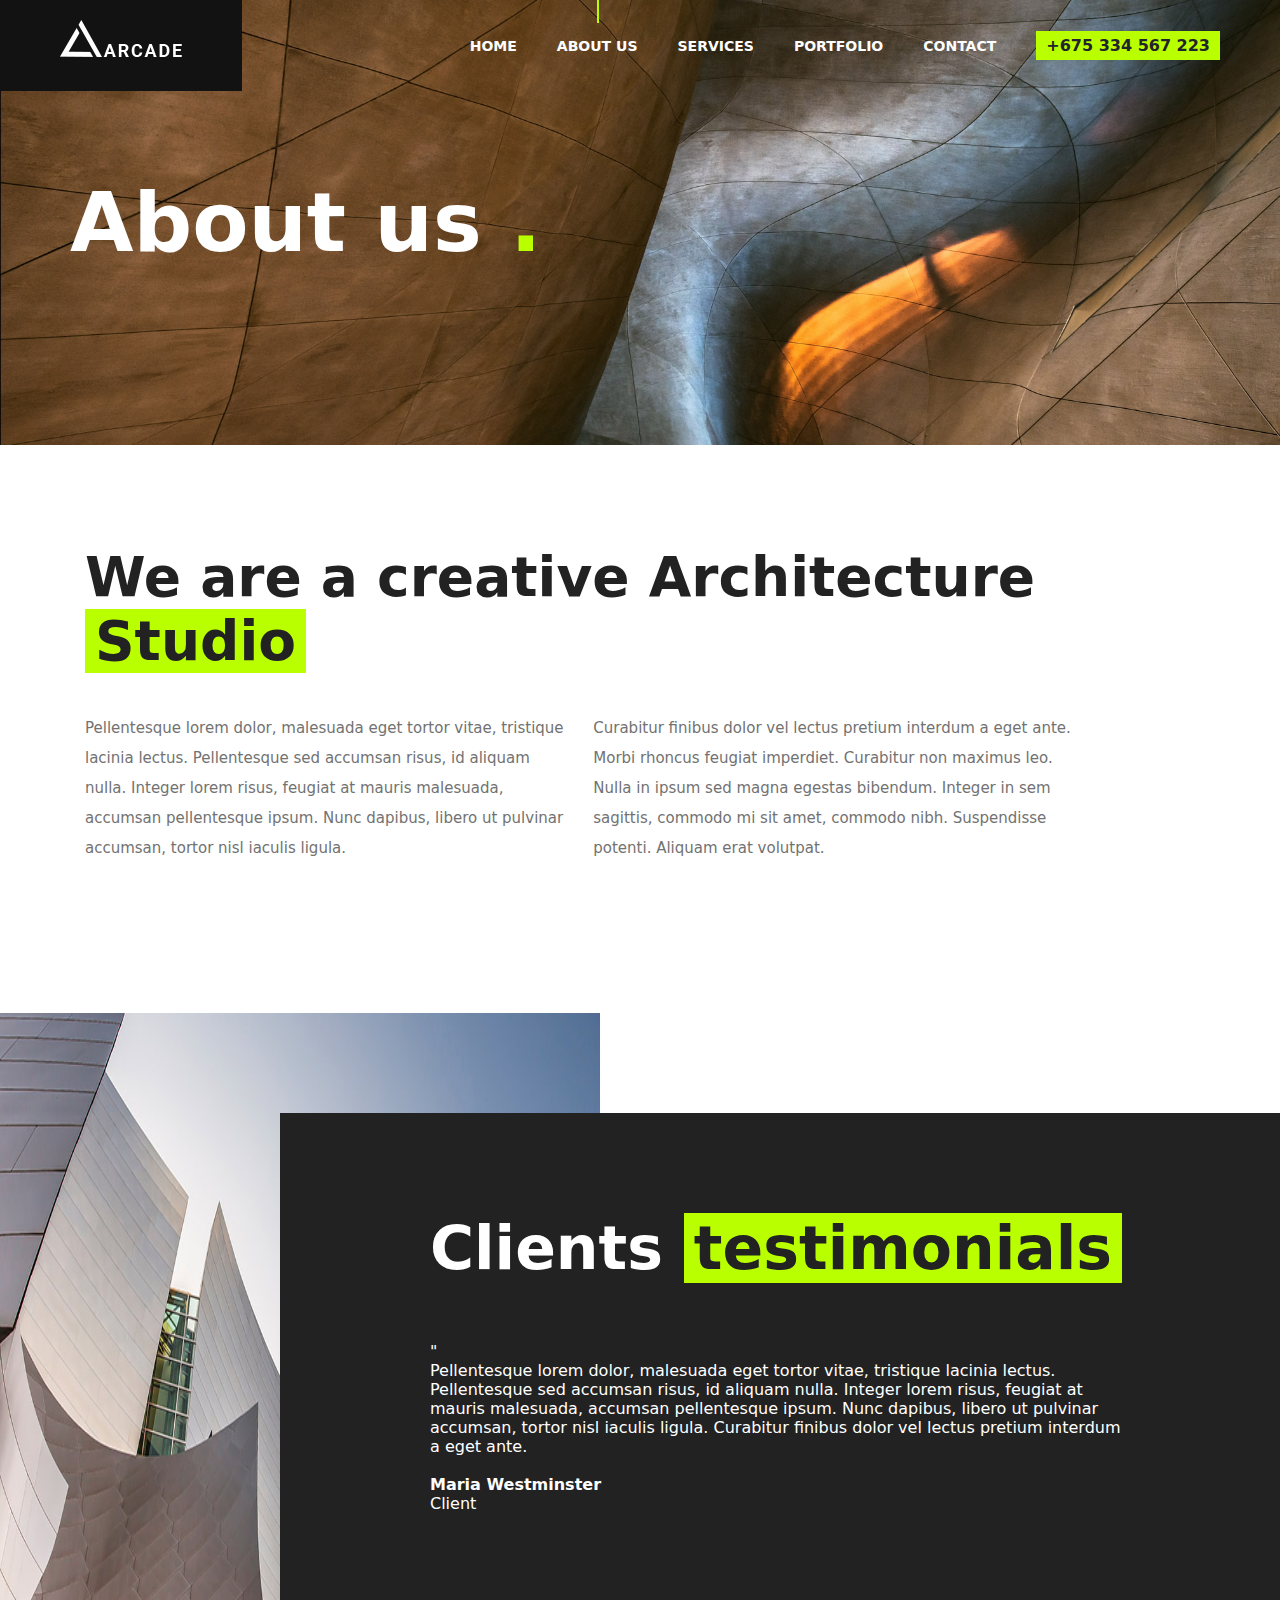
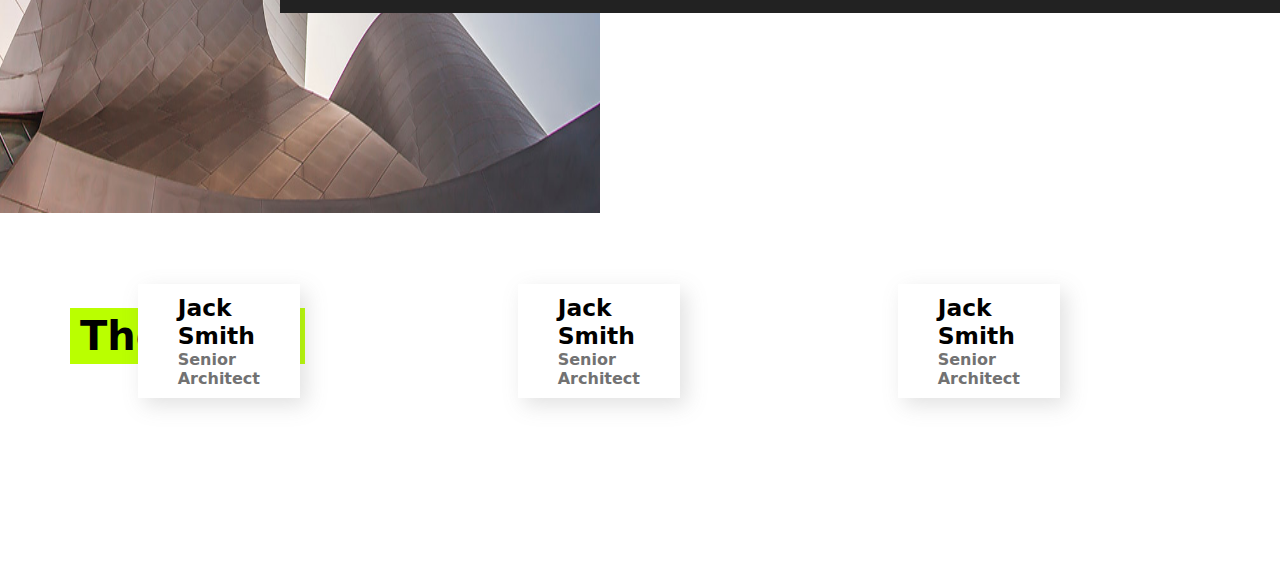
==== about.html @ 337825bf "second commit" ====
<!DOCTYPE html>
<html lang="en">
<head>
    <meta charset="UTF-8">
    <meta name="viewport" content="width=device-width, initial-scale=1.0">
    <link rel="stylesheet" href="about.css">
    <link rel="stylesheet" href="https://cdnjs.cloudflare.com/ajax/libs/font-awesome/6.7.2/css/all.min.css" integrity="sha512-Evv84Mr4kqVGRNSgIGL/F/aIDqQb7xQ2vcrdIwxfjThSH8CSR7PBEakCr51Ck+w+/U6swU2Im1vVX0SVk9ABhg==" crossorigin="anonymous" referrerpolicy="no-referrer" />
    <title>Document</title>
</head>
<body>
    <div class="nav">
        <div class="logo"><img src="images/logo.png" alt=""></div>
        <div class="nav-option">
            <ul>
                <li><button onclick="closeNav()"><i class="fa-solid fa-xmark" style="color: #ffffff;"></i></button></li>
                <li><a href="index.html">HOME</a></li>
                <li><a href="about.html" class="active">ABOUT US</a></li>
                <li><a href="">SERVICES</a></li>
                <li><a href="">PORTFOLIO</a></li>
                <li><a href="">CONTACT</a></li>
                <li><span>+675 334 567 223</span></li>
            </ul>
            <button onclick="openNav()"><i class="fa-solid fa-bars" style="color: #fff;"></i></button>
        </div>
    </div>
    <div class="hero">
        <h1>About us <a>.</a></h1>
    </div>
    <div class="studio">
        <div class="studio-text">
            <h1>
                We are a creative Architecture <a>Studio</a>
            </h1>
            <div class="text">
                <p>
                    Pellentesque lorem dolor, malesuada eget tortor vitae, tristique lacinia lectus. Pellentesque sed accumsan risus, id aliquam nulla. Integer lorem risus, feugiat at mauris malesuada, accumsan pellentesque ipsum. Nunc dapibus, libero ut pulvinar accumsan, tortor nisl iaculis ligula.
                </p>
                <p>Curabitur finibus dolor vel lectus pretium interdum a eget ante. Morbi rhoncus feugiat imperdiet. Curabitur non maximus leo. Nulla in ipsum sed magna egestas bibendum. Integer in sem sagittis, commodo mi sit amet, commodo nibh. Suspendisse potenti. Aliquam erat volutpat.</p>
            </div> 
            
        </div>
        <div class="studio-img">
            <img src="https://themewagon.github.io/arcade/img/about.jpg" alt="">
        </div>
    </div>
    <div class="cta">
        <img src="images/cta-img.jpg" alt="">
        <div class="cta-text">
            <h1>Clients <a>testimonials</a></h1>
            <br>
            <span>"</span>
            <br>
            <div class="slider">
                <p>Pellentesque lorem dolor, malesuada eget tortor vitae, tristique lacinia lectus. Pellentesque sed accumsan risus, id aliquam nulla. Integer lorem risus, feugiat at mauris malesuada, accumsan pellentesque ipsum. Nunc dapibus, libero ut pulvinar accumsan, tortor nisl iaculis ligula. Curabitur finibus dolor vel lectus pretium interdum a eget ante. </p>
                <br>
                <h4>Maria Westminster</h4>
                <p>Client</p>
            </div>
        </div>
    </div>
    <div class="team">
        <a>The Team</a>
        <div class="testimonials">
            <div class="card">
                <img src="https://themewagon.github.io/arcade/img/team/1.jpg" alt="">
                <div>
                    <h3>Jack Smith</h3>
                    <p>Senior Architect</p>
                </div>
            </div>
            <div class="card">
                <img src="https://themewagon.github.io/arcade/img/team/2.jpg" alt="">
                <div>
                    <h3>Jack Smith</h3>
                    <p>Senior Architect</p>
                </div>
            </div>
            <div class="card">
                <img src="https://themewagon.github.io/arcade/img/team/3.jpg" alt="">
                <div>
                    <h3>Jack Smith</h3>
                    <p>Senior Architect</p>
                </div>
            </div>
        </div>
    </div>

    <script>
        function openNav() {
            document.querySelector('.nav ul').style.right = "0px";
            document.querySelector('.nav').style.overflow = "visible";
        }
        function closeNav() {
            document.querySelector('.nav ul').style.right = "-300px";
            document.querySelector('.nav').style.overflow = "hidden";
        }
    </script>
</body>
</html>
---- about.css ----
*{
    margin: 0;
    padding: 0;
    box-sizing: border-box;
    font-family: system-ui, -apple-system, BlinkMacSystemFont, 'Segoe UI', Roboto, Oxygen, Ubuntu, Cantarell, 'Open Sans', 'Helvetica Neue', sans-serif;
}

.nav{
    position: absolute;
    z-index: 10;
    width: 100%;
    display: flex;
    align-items: center;
    justify-content: space-between;
    overflow: hidden;
}

.logo{
    padding: 20px 60px 30px;
    background-color: #121212;
    cursor: pointer;
}

.nav-option ul {
    padding-right: 10px;
    display: flex;
}

.nav-option ul li{
    list-style: none;
}

.nav-option ul li a{
    text-decoration: none;
    color: white;
    margin-right: 40px;
    font-size: 14px;
    font-weight: 600;
    position: relative;
}

.nav-option ul li a::after {
    position: absolute;
    content: " ";
    top: -40px;
    left: 50%;
    width: 2px;
    height: 0px;
    background: #baff00;
    transition: all 0.4s;
}

.nav-option ul li>a.active::after{  
    height: 25px;
}

.nav-option ul li a:hover::after{
    height: 25px;
}

.nav-option ul li span{
    margin: 30px 50px 0 0;
    padding: 5px 10px;
    background: #baff00;
    font-weight: 700;
    color: #212529;
}

.nav-option button{
    background-color: transparent;
    border: none;
    font-size: 30px;
    margin-right: 20px;
    display: none;
}

/* hero */

.hero{
    background-image: url(images/bg.jpg);
    background-size: cover;
    background-position: center;
    height: 445px;
    width: 100%;
    display: flex;
    align-items: center;
}

.hero h1{
    min-width: 1140px;
    margin: 0 auto;   
    font-size: 82px;
    font-weight: 700; 
    color: white;
}

.hero h1 a{
    color: #baff00;
}

/* studio */

.studio{
    max-width: 1140px;
    margin: 100px auto;
    display: flex;
}

.studio-text h1{
    font-size: 55px;
    margin-bottom: 40px;
    color: #222;
}

.studio-text a{
    background-color: #baff00;
    padding: 0 10px;
}

.studio-text{
    padding: 0 15px;
    width: 90%;
}

.studio .text{
    display: flex;
    gap: 20px;
    font-size: 15px;
    color: #727272;
    line-height: 2;
    margin-bottom: 50px;
}

.studio-img img{
    width: 100%;
}

/* cta */

.cta{
    display: flex;
    margin: 100px 0;
}

.cta>img{
    max-width: 600px;
    height: 800px;
}

.cta-text{
    background-color: #222222;
    position: absolute;
    right: 0;
    max-width: 1000px;
    padding: 100px 150px;
    color: white;
    margin-top: 100px;
}

.cta-text h1{
    font-size: 60px;
    margin-bottom: 40px;
}

.cta-text h1 a{
    background-color: #baff00;
    color: #222;
    padding: 0 10px;
}

/* team */

.team{
    max-width: 1140px;
    margin: auto;
}

.team a{
    font-size: 40px;
    font-weight: 700;
    background-color: #baff00;
    padding: 5px 10px;
}

.testimonials{
    margin: 100px 0;
    display: flex;
}

.testimonials .card{
    max-width: 295px;
    margin: auto;
    position: relative;
}

.testimonials .card div{
    position: absolute;
    bottom: 80px;
    right: -40px;
    background-color: white;
    padding: 10px 40px;
    font-size: 20px;
    font-weight: 600;
    box-shadow: 6px 7px 20px rgba(114, 114, 114, 0.21);
}

.team .testimonials .card p{
    font-size: 16px;
    color: #727272;
}


@media only screen and (min-width: 992px) and (max-width: 1199px) {
    .hero h1{
        min-width: 960px;
    }
    .studio{
        max-width: 960px;
    }
    .studio-text h1{
        font-size: 45px;
    }
    .text{
        font-size: 14px;
    }
    .cta-text{
        max-width: 720px;
    }
}

@media only screen and (min-width: 768px) and (max-width: 991px) {
    .nav-option ul li a {
        margin-right: 20px;
        font-size: 12px;
    }
    .nav-option ul li span{
        margin: 30px 20px 0 0;
    }
    .logo {
        padding: 20px 30px 30px;
    }
    .hero h1{
        min-width: 720px;
    }
    .studio{
        flex-direction: column;
        max-width: 720px;
    }
    .studio-text{
        width: 100%;
    }
    .cta>img{
        display: none;
    }
}

@media only screen and (min-width: 480px) and (max-width: 767px) {
    .nav-option button{
        display: block;
    }
    .hero h1{
        font-size: 55px;
        min-width: 480px;
    }
    .nav ul{
        position: absolute;
        width: 40%;
        padding: 33px;
        top: 0;
        height: 100vh;
        background-color: black;
        right: -300px;
        display: flex;
        flex-direction: column;
        gap: 10px;
        transition: all 0.5s;
    }
    .nav-option ul li a::after{
        top: auto;
        left: -20%;
    }
    .nav-option ul li span{
        display: none;
    }
    .studio{
        flex-direction: column;
        max-width: 480px;
    }
    .studio-text h1{
        font-size: 45px;
    }
    .text{
        flex-direction: column;
    }
    .studio-text{
        width: 100%;
    }
    .cta>img{
        display: none;
    }
    .cta-text{
        width: 100%;
        padding: 100px;
    }
    .cta-text h1{
        font-size: 40px;
    }
}

@media only screen and (max-width: 479px) {
    .nav-option button{
        display: block;
    }
    .logo {
        padding: 20px 30px 30px;
    }
    .hero h1{
        font-size: 55px;
        min-width: auto;
    }
    .nav ul {
        position: absolute;
        width: 90%;
        padding: 33px;
        top: 0px;
        height: 100vh;
        background-color: black;
        right: -500px;
        display: flex;
        flex-direction: column;
        gap: 10px;
        transition: all 0.5s;
    }
    .nav-option ul li a::after{
        top: auto;
        left: -20%;
    }
    .nav-option ul li span{
        display: none;
    }
    .studio{
        flex-direction: column;
        max-width: 480px;
    }
    .studio-text h1{
        font-size: 45px;
    }
    .text{
        flex-direction: column;
    }
    .studio-text{
        width: 100%;
    }
    .studio-img{
        margin: 0 10px;
    }
    .cta>img{
        display: none;
    }
    .cta-text{
        width: 100%;
        padding: 50px;
    }
    .cta-text h1{
        font-size: 40px;
    }
}
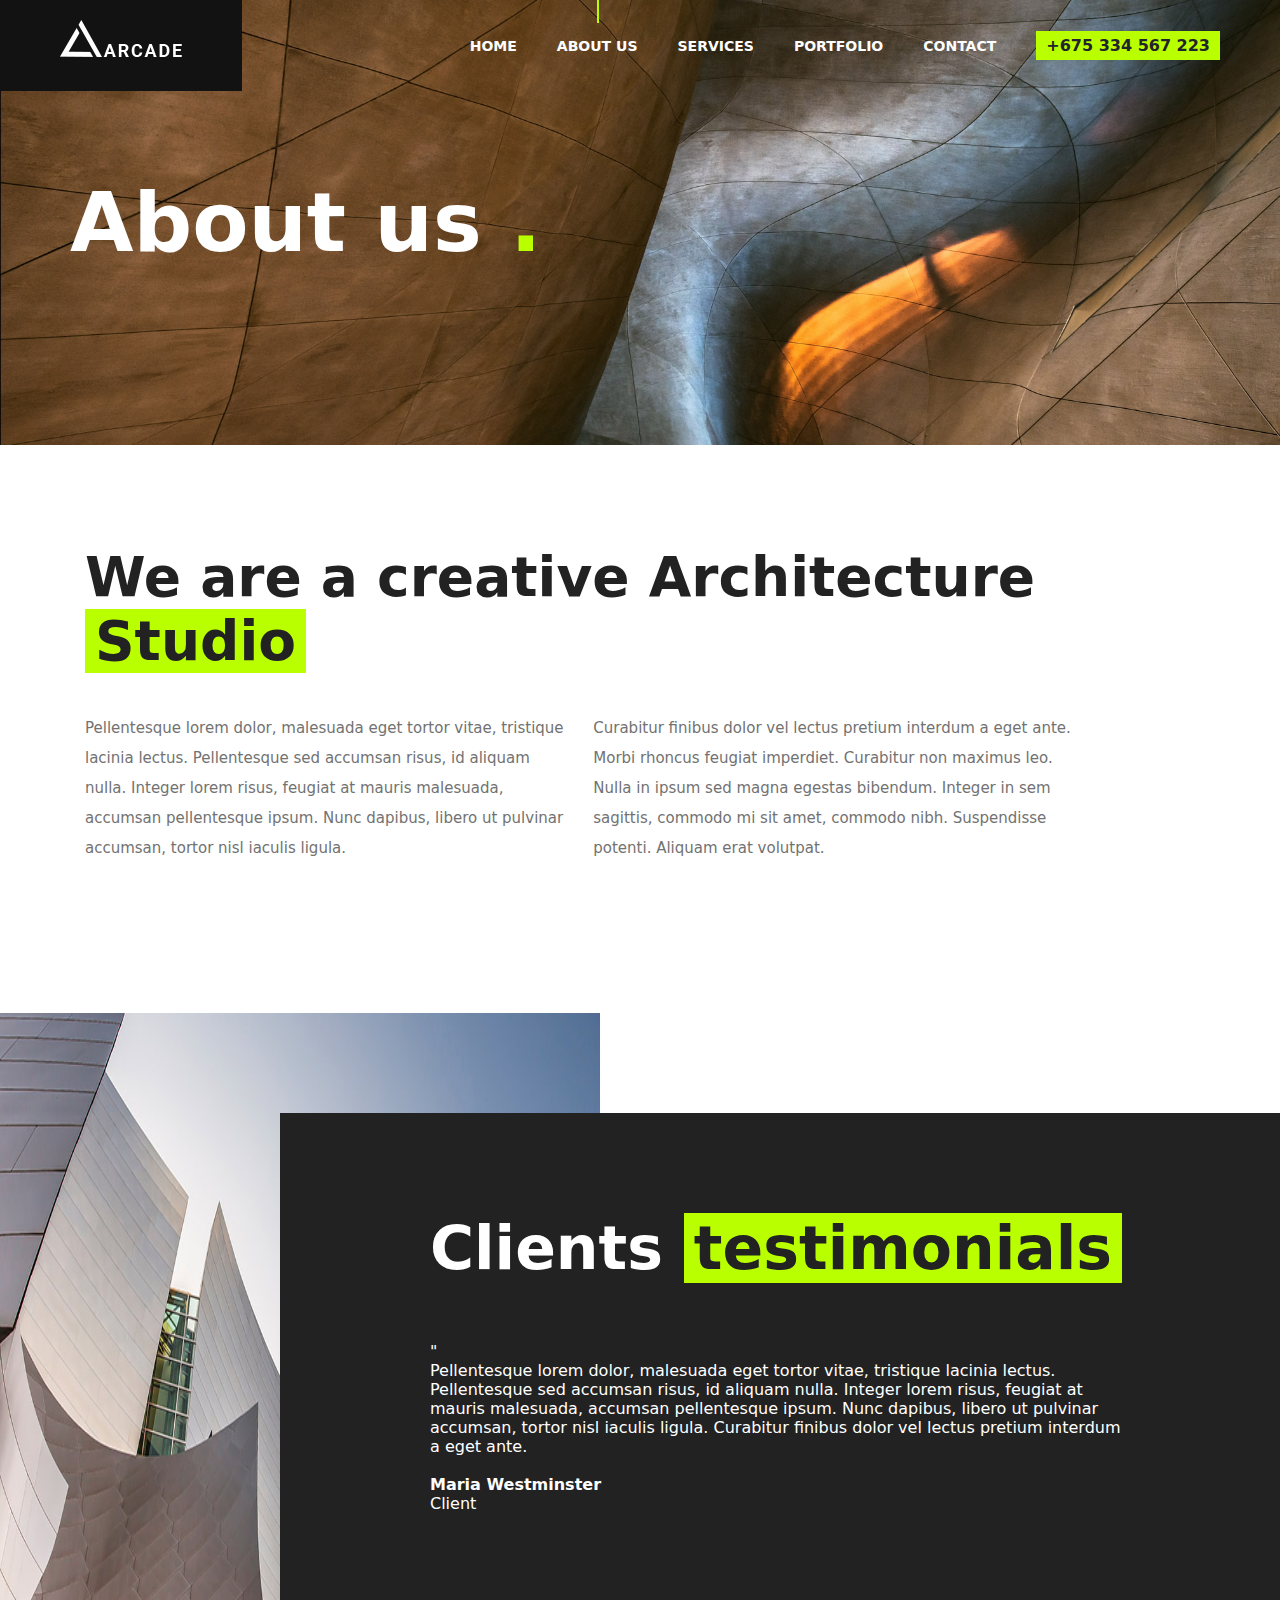
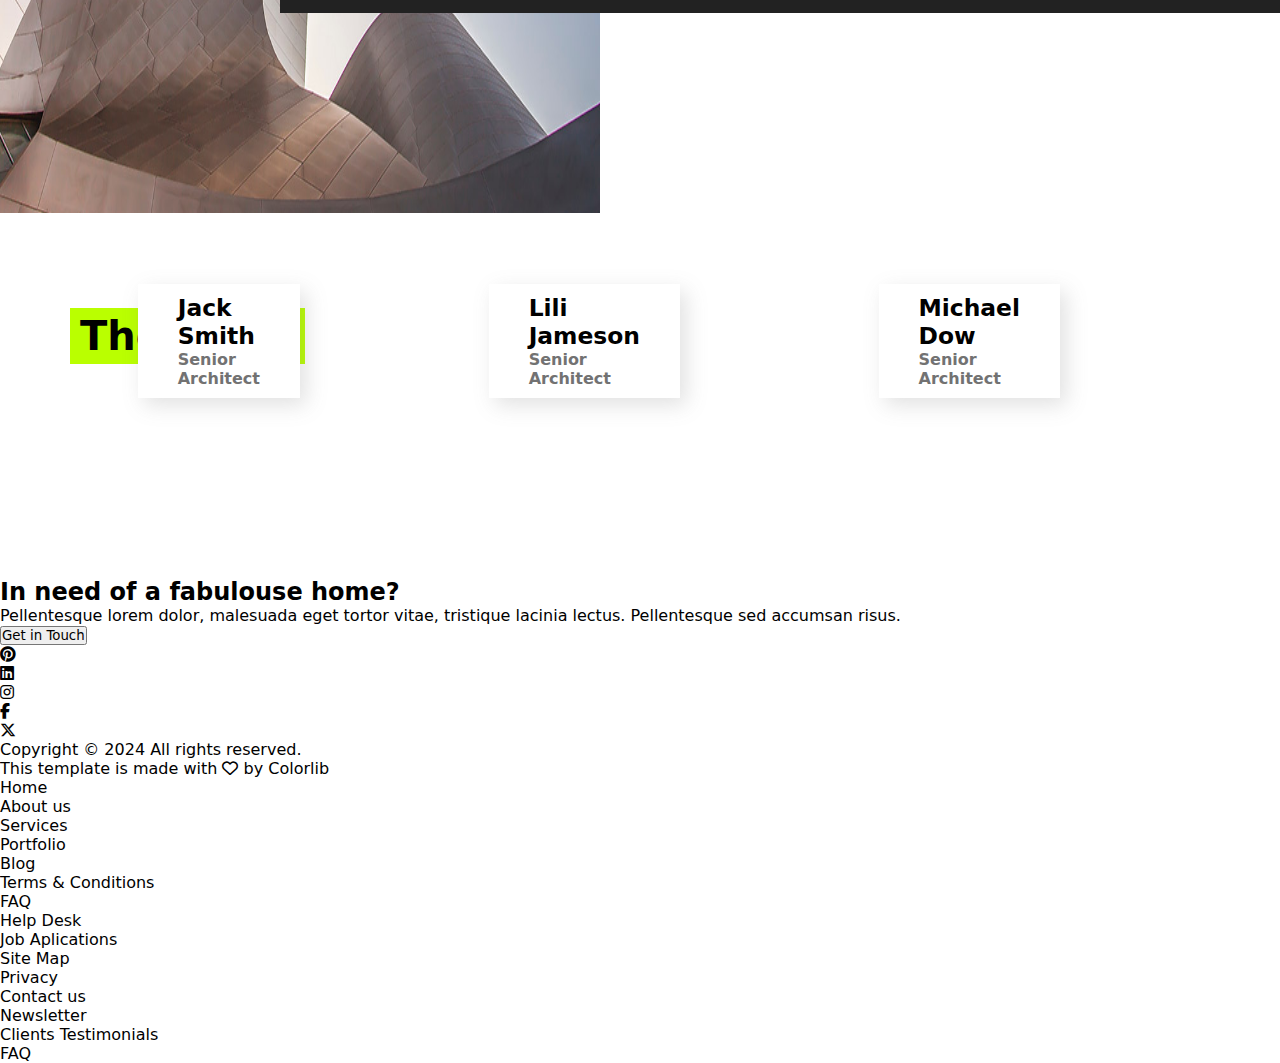
==== commit 5981b85b: "third commit" ====
--- a/about.html
+++ b/about.html
@@ -5,7 +5,7 @@
     <meta name="viewport" content="width=device-width, initial-scale=1.0">
     <link rel="stylesheet" href="about.css">
     <link rel="stylesheet" href="https://cdnjs.cloudflare.com/ajax/libs/font-awesome/6.7.2/css/all.min.css" integrity="sha512-Evv84Mr4kqVGRNSgIGL/F/aIDqQb7xQ2vcrdIwxfjThSH8CSR7PBEakCr51Ck+w+/U6swU2Im1vVX0SVk9ABhg==" crossorigin="anonymous" referrerpolicy="no-referrer" />
-    <title>Document</title>
+    <title>Arcade</title>
 </head>
 <body>
     <div class="nav">
@@ -15,7 +15,7 @@
                 <li><button onclick="closeNav()"><i class="fa-solid fa-xmark" style="color: #ffffff;"></i></button></li>
                 <li><a href="index.html">HOME</a></li>
                 <li><a href="about.html" class="active">ABOUT US</a></li>
-                <li><a href="">SERVICES</a></li>
+                <li><a href="service.html">SERVICES</a></li>
                 <li><a href="">PORTFOLIO</a></li>
                 <li><a href="">CONTACT</a></li>
                 <li><span>+675 334 567 223</span></li>
@@ -71,18 +71,64 @@
             <div class="card">
                 <img src="https://themewagon.github.io/arcade/img/team/2.jpg" alt="">
                 <div>
-                    <h3>Jack Smith</h3>
+                    <h3>Lili Jameson</h3>
                     <p>Senior Architect</p>
                 </div>
             </div>
             <div class="card">
                 <img src="https://themewagon.github.io/arcade/img/team/3.jpg" alt="">
                 <div>
-                    <h3>Jack Smith</h3>
+                    <h3>Michael Dow</h3>
                     <p>Senior Architect</p>
                 </div>
             </div>
         </div>
+    </div>
+    <div class="cta2">
+        <div>
+            <h2>In need of a <span>fabulouse</span> home?</h2>
+            <p>Pellentesque lorem dolor, malesuada eget tortor vitae, tristique lacinia lectus. Pellentesque sed accumsan risus.</p>
+        </div>
+        <button>Get in Touch</button>
+    </div>
+    <div class="footer">
+        <div class="footer-media">
+            <ul>
+                <li><i class="fa-brands fa-pinterest"></i></li>
+                <li><i class="fa-brands fa-linkedin"></i></li>
+                <li><i class="fa-brands fa-instagram"></i></li>
+                <li><i class="fa-brands fa-facebook-f"></i></li>
+                <li><i class="fa-brands fa-x-twitter"></i></li>
+            </ul>
+        </div>
+        <p>
+            Copyright © 2024 All rights reserved. <br>
+            This template is made with <i class="fa-regular fa-heart"></i> by <a>Colorlib</a>
+        </p>
+        <div class="footer-text">
+            <ul>
+                <li>Home</li>
+                <li>About us</li>
+                <li>Services</li>
+                <li>Portfolio</li>
+                <li>Blog</li>
+            </ul>
+            <ul>
+                <li>Terms & Conditions</li>
+                <li>FAQ</li>
+                <li>Help Desk</li>
+                <li>Job Aplications</li>
+                <li>Site Map</li>
+            </ul>
+            <ul>
+                <li>Privacy</li>
+                <li>Contact us</li>
+                <li>Newsletter</li>
+                <li>Clients Testimonials</li>
+                <li>FAQ</li>
+            </ul>
+        </div>
+        
     </div>
 
     <script>
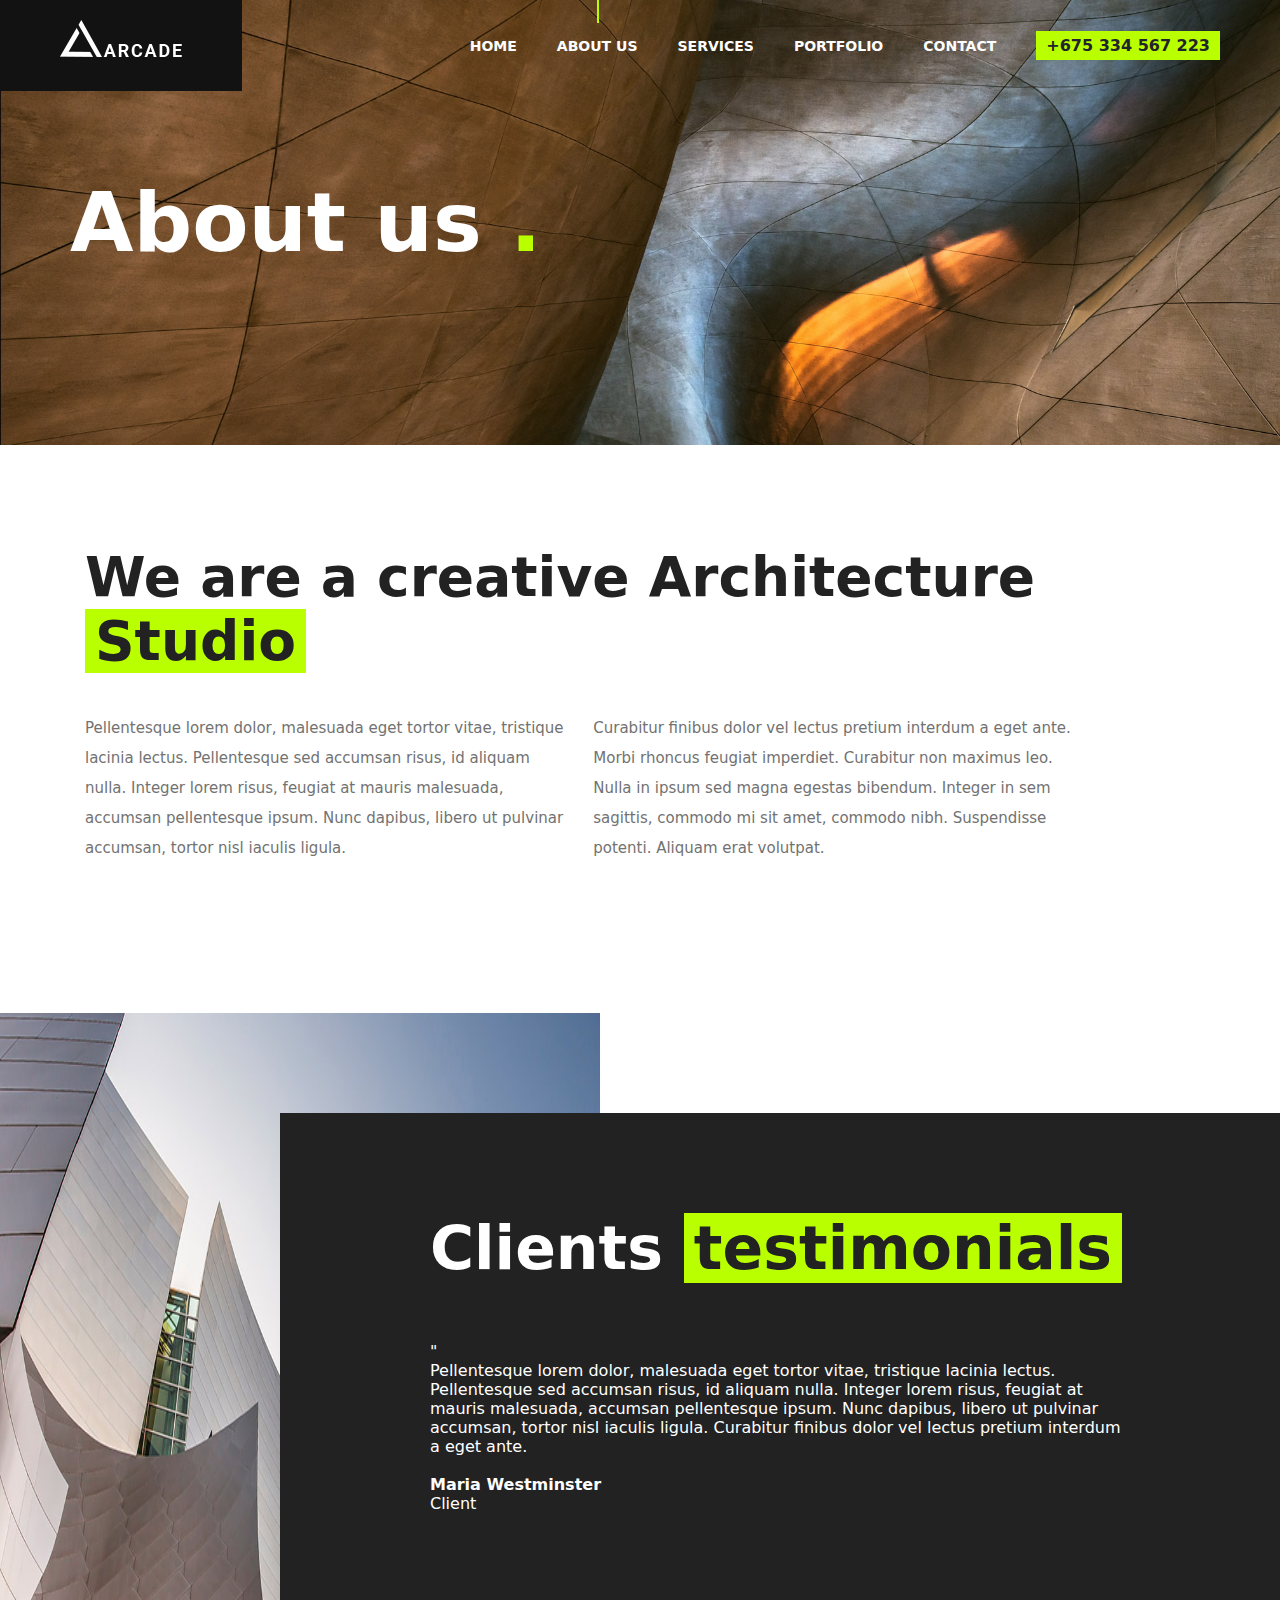
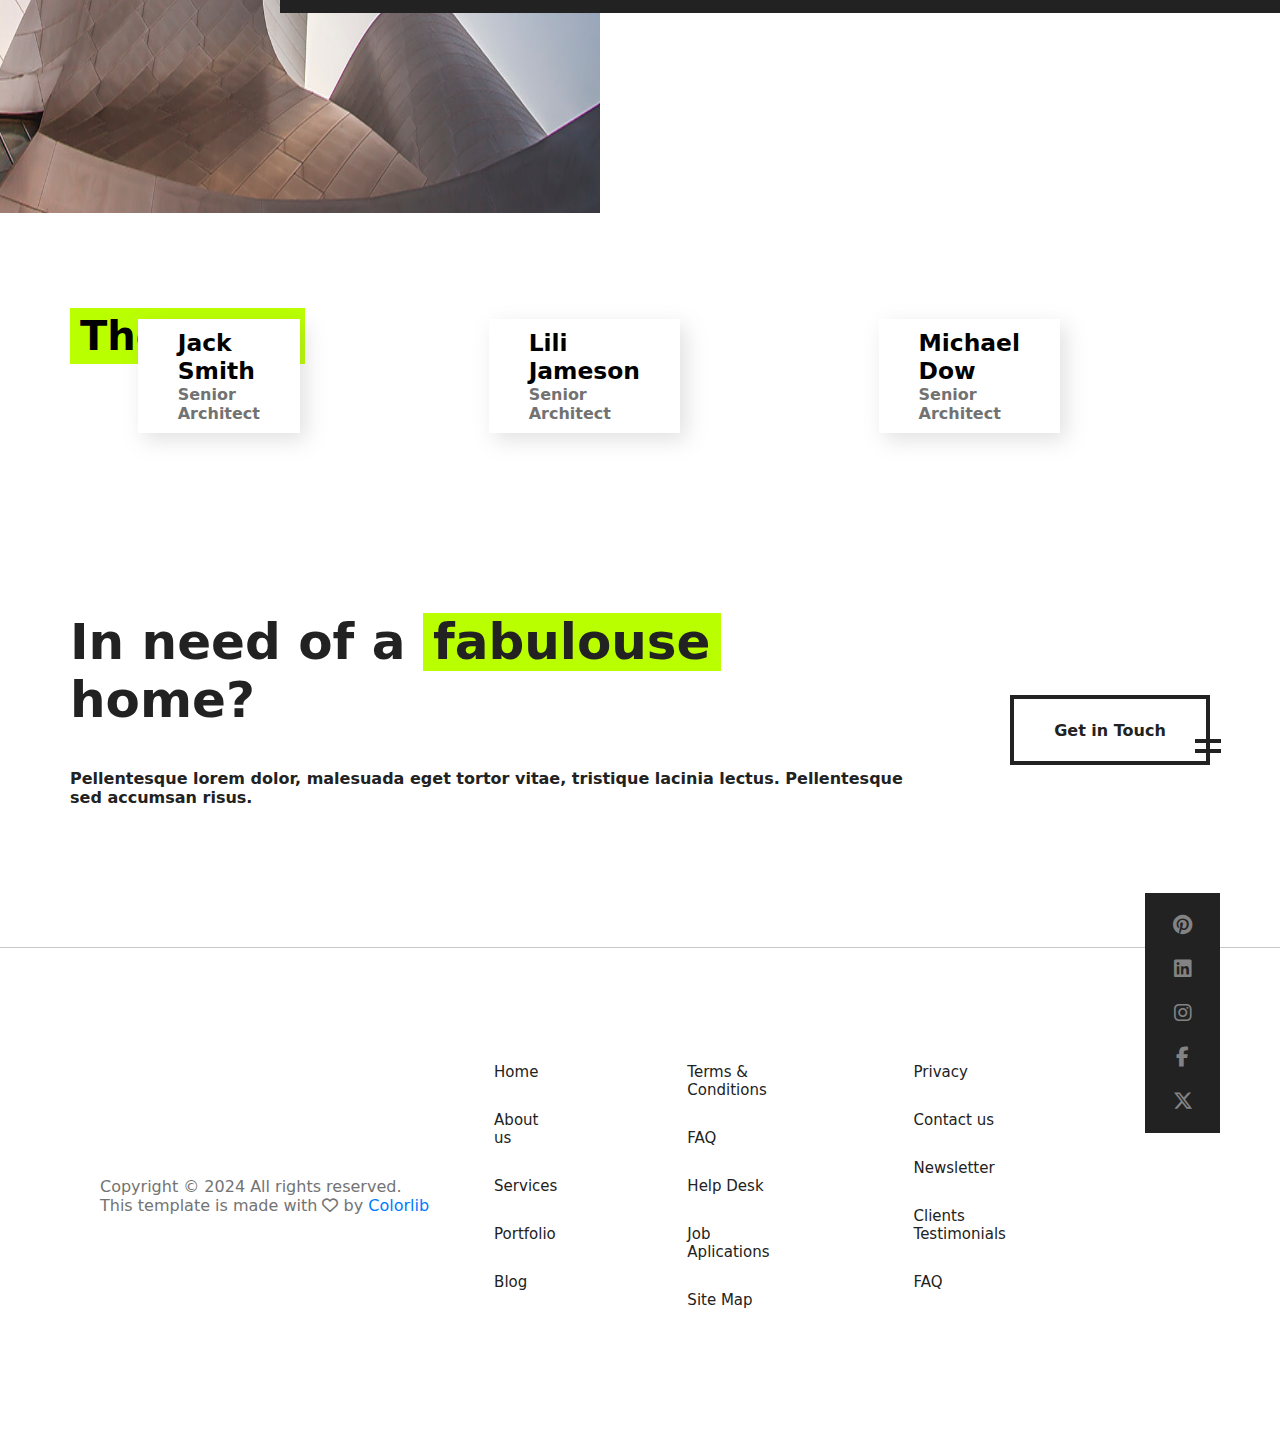
==== commit c6be0459: "fifth commit" ====
--- a/about.html
+++ b/about.html
@@ -16,8 +16,8 @@
                 <li><a href="index.html">HOME</a></li>
                 <li><a href="about.html" class="active">ABOUT US</a></li>
                 <li><a href="service.html">SERVICES</a></li>
-                <li><a href="">PORTFOLIO</a></li>
-                <li><a href="">CONTACT</a></li>
+                <li><a href="portfolio.html">PORTFOLIO</a></li>
+                <li><a href="contact.html">CONTACT</a></li>
                 <li><span>+675 334 567 223</span></li>
             </ul>
             <button onclick="openNav()"><i class="fa-solid fa-bars" style="color: #fff;"></i></button>
--- a/about.css
+++ b/about.css
@@ -183,8 +183,9 @@
 }
 
 .testimonials{
-    margin: 100px 0;
-    display: flex;
+    margin: 50px 0;
+    display: flex;
+    flex-wrap: wrap;
 }
 
 .testimonials .card{
@@ -204,12 +205,143 @@
     box-shadow: 6px 7px 20px rgba(114, 114, 114, 0.21);
 }
 
+.testimonials .card img{
+    margin: 50px 0;
+}
+
 .team .testimonials .card p{
     font-size: 16px;
     color: #727272;
 }
 
 
+/* cta2 */
+
+.cta2{
+    max-width: 1140px;
+    margin: 100px auto;
+    display: flex;
+    gap: 100px;
+}
+
+.cta2 div h2{
+    font-size: 50px;
+    margin-bottom: 40px;
+    color: #222222;
+}
+
+.cta2 div h2 span{
+    background-color: #baff00;
+    padding: 0 10px;
+}
+
+.cta2 div p{
+    font-size: 16px;
+    font-weight: 600;
+    color: #222222;
+    margin-bottom: 40px;
+}
+
+.cta2 button{
+    font-size: 16px;
+    font-weight: 700;
+    border: 4px solid;
+    height: 70px;
+    min-width: 200px;
+    text-align: center;
+    padding: 20px 0;
+    background-color: transparent;
+    color: #222222;
+    position: relative;
+    cursor: pointer;
+    margin: auto;
+}
+
+.cta2 button::after{
+    content: " ";
+    width: 26px;
+    height: 4px;
+    background-color: #222222;
+    position: absolute;
+    right: -15px;
+    bottom: 8px;
+}
+
+.cta2 button::before{
+    content: " ";
+    width: 26px;
+    height: 4px;
+    background-color: #222222;
+    position: absolute;
+    right: -15px;
+    bottom: 18px;
+}
+
+
+.footer{
+    padding: 110px 100px;
+    border-top: 1px solid #c8c8c8;
+    position: relative;
+    display: flex;
+}
+
+.footer-media{
+    width: 75px;
+    text-align: center;
+    position: absolute;
+    right: 60px;
+    top: -55px;
+    padding-top: 20px;
+    background: #222;
+    color: #838383;
+}
+
+.footer-media ul li{
+    list-style: none;
+    font-size: 20px;
+    margin-bottom: 20px;
+    transition: all 0.4s;
+}
+
+.footer-media ul li:hover{
+    color: #baff00;
+}
+
+.footer p{
+    max-width: 40%;
+    margin: auto 0;
+    color: #737373;
+}
+
+.footer p a{
+    color: #007bff;
+    cursor: pointer;
+}
+
+.footer-text{
+    width: 60%;
+    display: flex;
+    justify-content: space-between;
+}
+
+.footer-text>ul{
+    list-style: none;
+    padding: 0px 60px;
+}
+
+.footer-text>ul li{
+    margin-bottom: 20px;
+    font-size: 15px;
+    font-weight: 500;
+    color: #222;
+    padding: 5px;
+    cursor: pointer;
+}
+
+.footer-text>ul li:hover{
+    background-color: #baff00;
+}
+
 @media only screen and (min-width: 992px) and (max-width: 1199px) {
     .hero h1{
         min-width: 960px;
@@ -225,6 +357,15 @@
     }
     .cta-text{
         max-width: 720px;
+    }
+    .team{
+        max-width: 960px;
+    }
+    .cta2{
+        max-width: 960px;
+    }
+    .footer p{
+        max-width: 20%;
     }
 }
 
@@ -249,8 +390,44 @@
     .studio-text{
         width: 100%;
     }
+    .cta-text{
+        position: relative;
+    }
     .cta>img{
         display: none;
+    }
+    .team{
+        max-width: 720px;
+    }
+    .cta2{
+        max-width: 720px;
+        display: block;
+    }  
+    .footer{
+        flex-direction: column-reverse;
+    }
+    .footer>p{
+        margin-top: 10px;
+        max-width: 50%;
+        padding-left: 60px;
+    }
+    .footer-media{
+        top: 0;
+        left: 50%;
+        transform: translate(-50%, -50%);
+        padding-top: 0;
+        width: 400px;
+        display: flex;
+    }
+    .footer-media ul{
+        display: flex;
+        gap: 20px;
+        max-width: fit-content;
+        margin: auto;
+        align-items: center;
+    }
+    .footer-media ul li{
+        margin: 10px;
     }
 }
 
@@ -301,9 +478,49 @@
     .cta-text{
         width: 100%;
         padding: 100px;
+        position: relative;
     }
     .cta-text h1{
         font-size: 40px;
+    }
+    .team{
+        max-width: 480px;
+    }
+    .cta2{
+        max-width: 480px;
+        display: block;
+    }
+    .cta2 div h2{
+        font-size: 40px;
+    }
+    .footer{
+        flex-direction: column-reverse;
+    }
+    .footer-text{
+        flex-direction: column;
+    }
+    .footer>p{
+        margin-top: 10px;
+        max-width: 50%;
+        padding-left: 60px;
+    }
+    .footer-media{
+        top: 0;
+        left: 50%;
+        transform: translate(-50%, -50%);
+        padding-top: 0;
+        width: 400px;
+        display: flex;
+    }
+    .footer-media ul{
+        display: flex;
+        gap: 20px;
+        max-width: fit-content;
+        margin: auto;
+        align-items: center;
+    }
+    .footer-media ul li{
+        margin: 10px;
     }
 }
 
@@ -360,8 +577,50 @@
     .cta-text{
         width: 100%;
         padding: 50px;
+        position: relative;
     }
     .cta-text h1{
         font-size: 40px;
     }
-}
+    .team{
+        margin: 10px;
+    }
+    .cta2{
+        max-width: 480px;
+        display: block;
+        margin: 20px;
+    }
+    .cta2 div h2{
+        font-size: 40px;
+    }
+    .footer{
+        flex-direction: column-reverse;
+        padding: 110px 0;
+    }
+    .footer-text{
+        flex-direction: column;
+    }
+    .footer>p{
+        margin-top: 10px;
+        max-width: 50%;
+        padding-left: 60px;
+    }
+    .footer-media{
+        top: 0;
+        left: 50%;
+        transform: translate(-50%, -50%);
+        padding-top: 0;
+        width: fit-content;
+        display: flex;
+    }
+    .footer-media ul{
+        display: flex;
+        gap: 20px;
+        max-width: fit-content;
+        margin: auto;
+        align-items: center;
+    }
+    .footer-media ul li{
+        margin: 10px;
+    }
+}
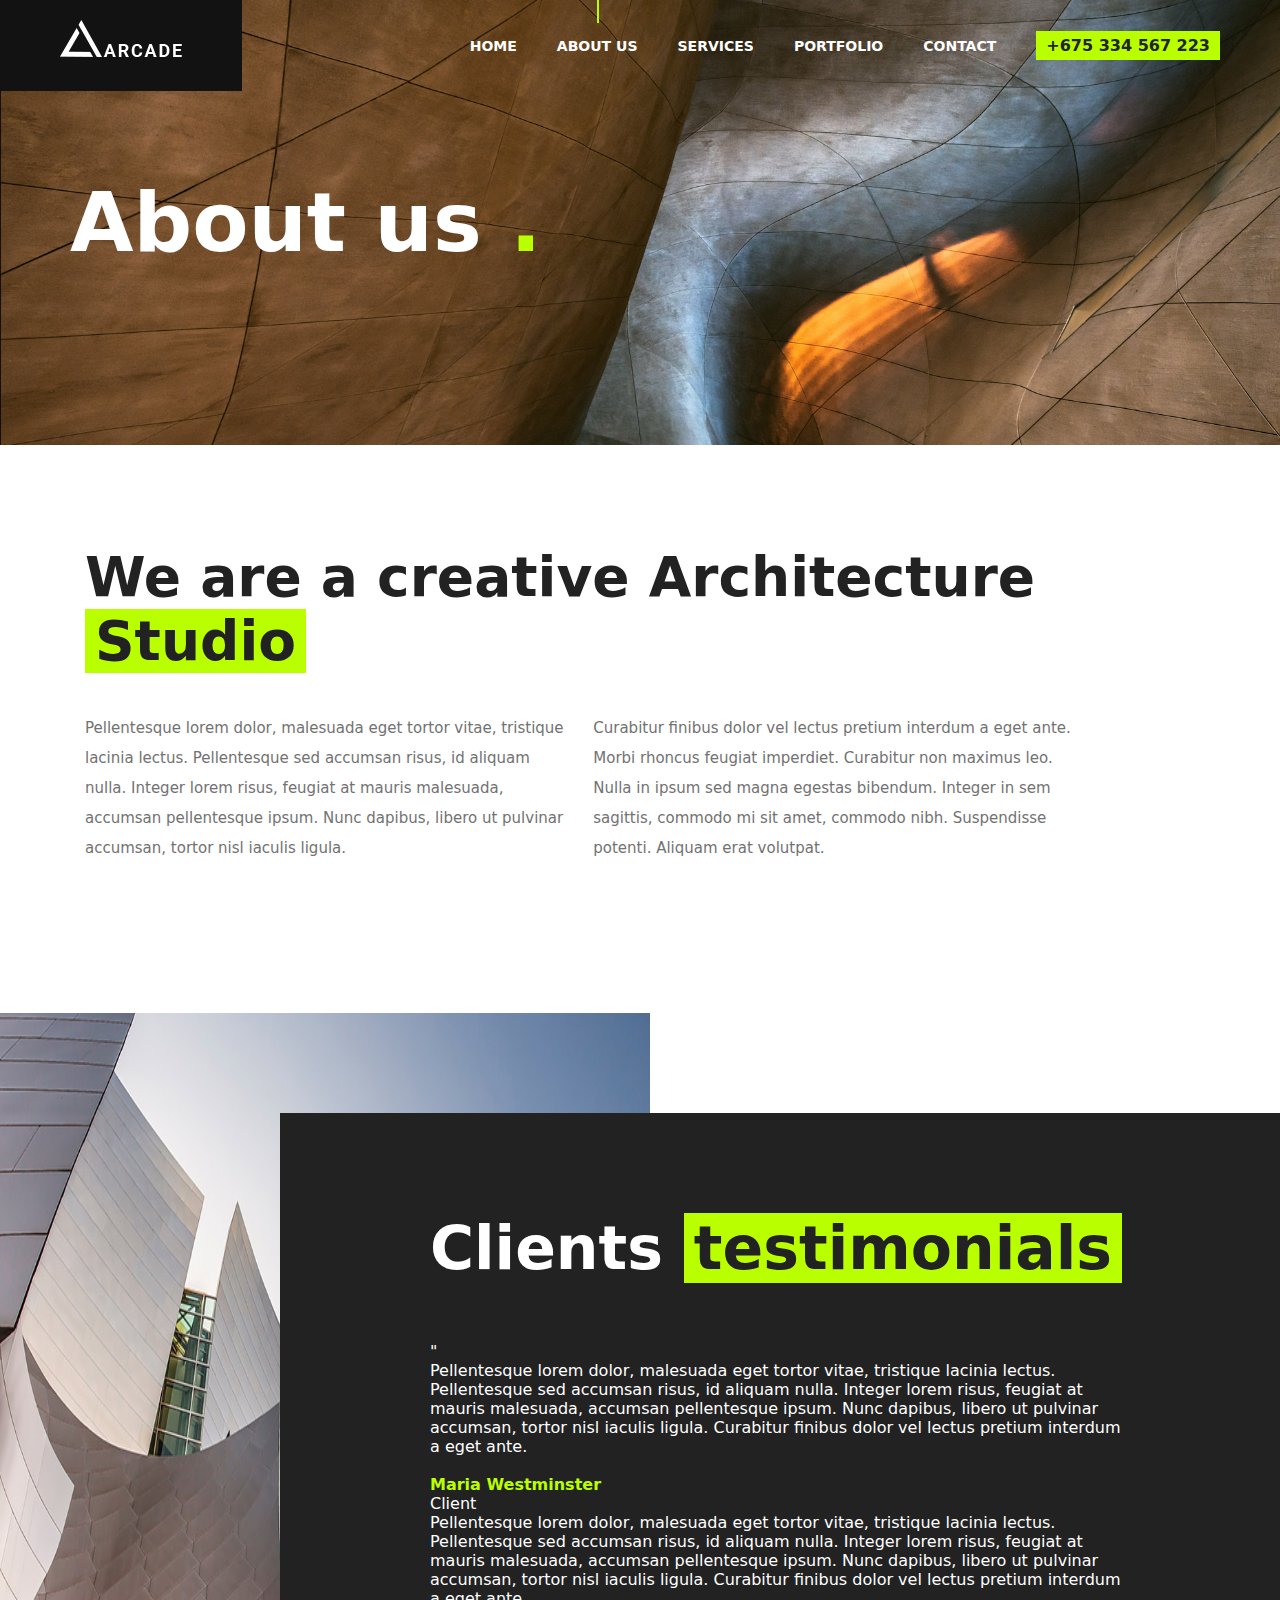
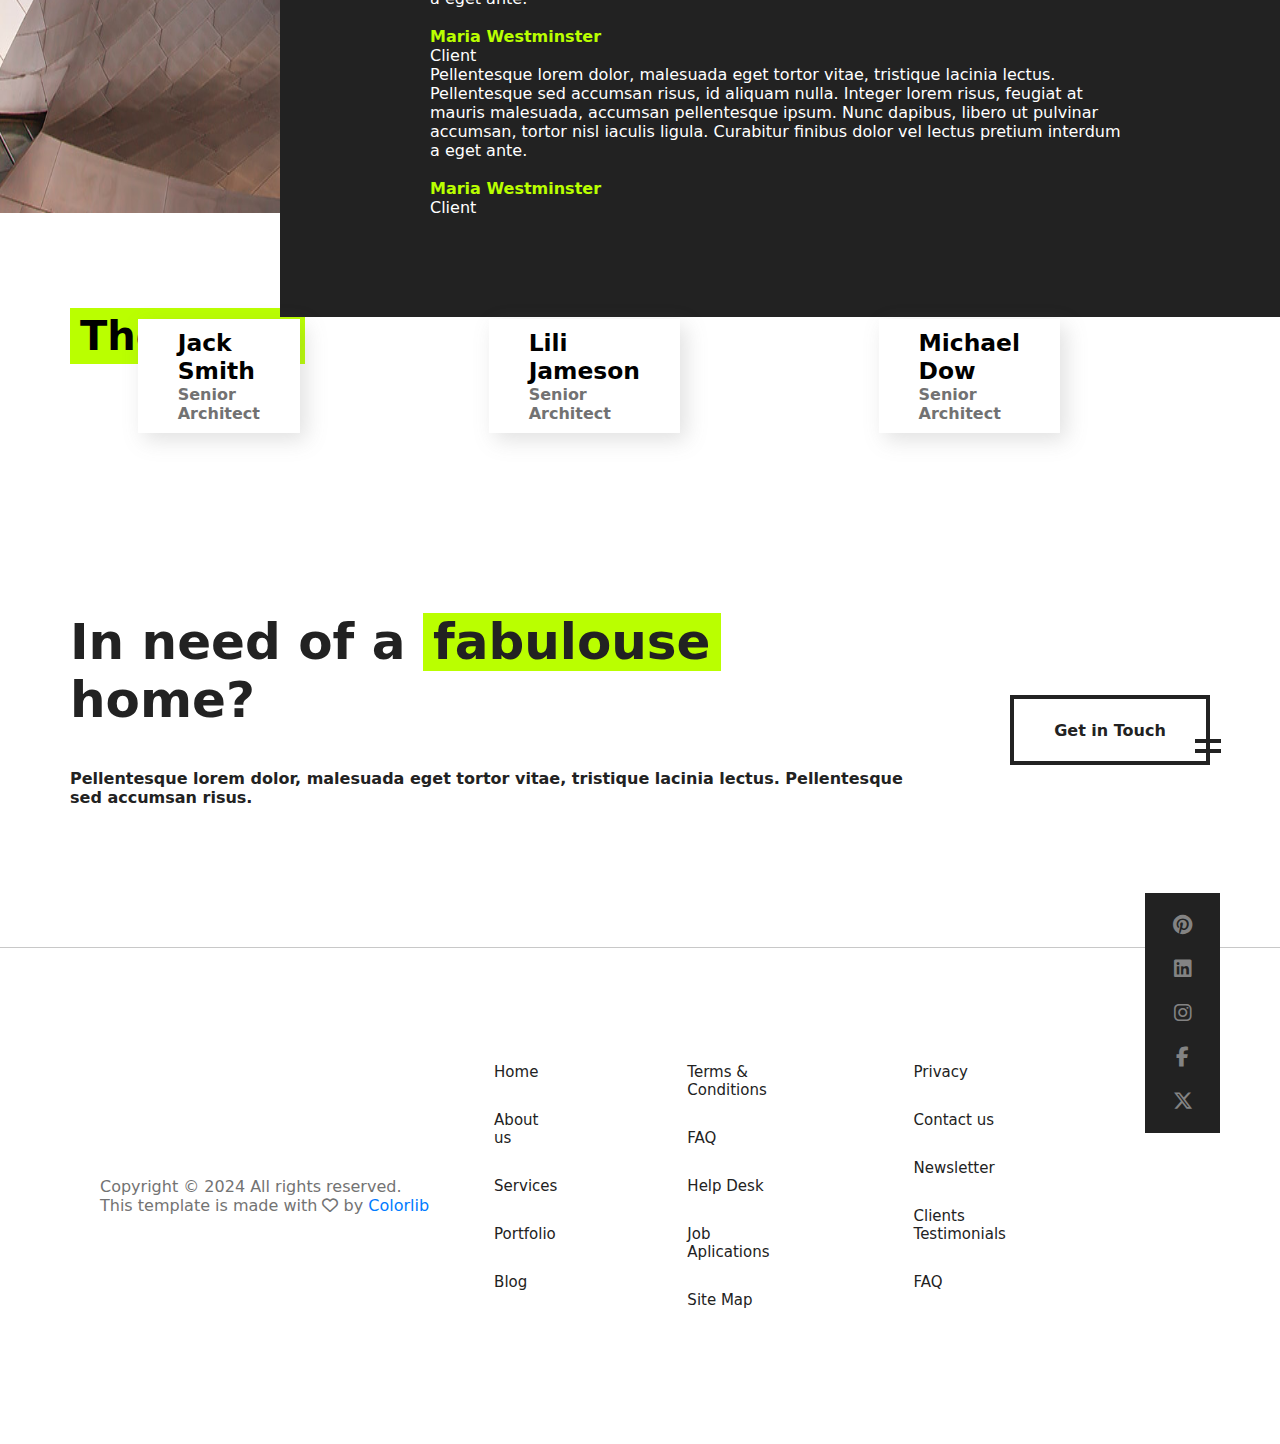
==== commit 4b2f7141: "sixth commit" ====
--- a/about.html
+++ b/about.html
@@ -3,9 +3,15 @@
 <head>
     <meta charset="UTF-8">
     <meta name="viewport" content="width=device-width, initial-scale=1.0">
-    <link rel="stylesheet" href="about.css">
+    <link rel="stylesheet" href="css/about.css">
     <link rel="stylesheet" href="https://cdnjs.cloudflare.com/ajax/libs/font-awesome/6.7.2/css/all.min.css" integrity="sha512-Evv84Mr4kqVGRNSgIGL/F/aIDqQb7xQ2vcrdIwxfjThSH8CSR7PBEakCr51Ck+w+/U6swU2Im1vVX0SVk9ABhg==" crossorigin="anonymous" referrerpolicy="no-referrer" />
     <title>Arcade</title>
+
+    <!-- slick carousel -->
+    <script type="text/javascript" src="https:/code.jquery.com/jquery-1.11.0.min.js"></script>
+    <script type="text/javascript" src="https:/code.jquery.com/jquery-migrate-1.2.1.min.js"></script>
+    <script type="text/javascript" src="https:/cdn.jsdelivr.net/npm/slick-carousel@1.8.1/slick/slick.min.js"></script>
+    <link rel="stylesheet" type="text/css" href="https:/cdn.jsdelivr.net/npm/slick-carousel@1.8.1/slick/slick.css"/>
 </head>
 <body>
     <div class="nav">
@@ -51,10 +57,24 @@
             <span>"</span>
             <br>
             <div class="slider">
-                <p>Pellentesque lorem dolor, malesuada eget tortor vitae, tristique lacinia lectus. Pellentesque sed accumsan risus, id aliquam nulla. Integer lorem risus, feugiat at mauris malesuada, accumsan pellentesque ipsum. Nunc dapibus, libero ut pulvinar accumsan, tortor nisl iaculis ligula. Curabitur finibus dolor vel lectus pretium interdum a eget ante. </p>
-                <br>
-                <h4>Maria Westminster</h4>
-                <p>Client</p>
+                <div>
+                    <p>Pellentesque lorem dolor, malesuada eget tortor vitae, tristique lacinia lectus. Pellentesque sed accumsan risus, id aliquam nulla. Integer lorem risus, feugiat at mauris malesuada, accumsan pellentesque ipsum. Nunc dapibus, libero ut pulvinar accumsan, tortor nisl iaculis ligula. Curabitur finibus dolor vel lectus pretium interdum a eget ante. </p>
+                    <br>
+                    <h4>Maria Westminster</h4>
+                    <p>Client</p>
+                </div>
+                <div>
+                    <p>Pellentesque lorem dolor, malesuada eget tortor vitae, tristique lacinia lectus. Pellentesque sed accumsan risus, id aliquam nulla. Integer lorem risus, feugiat at mauris malesuada, accumsan pellentesque ipsum. Nunc dapibus, libero ut pulvinar accumsan, tortor nisl iaculis ligula. Curabitur finibus dolor vel lectus pretium interdum a eget ante. </p>
+                    <br>
+                    <h4>Maria Westminster</h4>
+                    <p>Client</p>
+                </div>
+                <div>
+                    <p>Pellentesque lorem dolor, malesuada eget tortor vitae, tristique lacinia lectus. Pellentesque sed accumsan risus, id aliquam nulla. Integer lorem risus, feugiat at mauris malesuada, accumsan pellentesque ipsum. Nunc dapibus, libero ut pulvinar accumsan, tortor nisl iaculis ligula. Curabitur finibus dolor vel lectus pretium interdum a eget ante. </p>
+                    <br>
+                    <h4>Maria Westminster</h4>
+                    <p>Client</p>
+                </div>
             </div>
         </div>
     </div>
@@ -137,9 +157,18 @@
             document.querySelector('.nav').style.overflow = "visible";
         }
         function closeNav() {
-            document.querySelector('.nav ul').style.right = "-300px";
+            document.querySelector('.nav ul').style.right = "-600px";
             document.querySelector('.nav').style.overflow = "hidden";
         }
     </script>
+    <script>
+        $(document).ready(function(){
+         $('.slider').slick({
+            arrows: false, 
+            autoplay: true,
+            autoplaySpeed: 2000,
+         });
+        });	
+    </script>
 </body>
 </html>--- a/css/about.css
+++ b/css/about.css
@@ -0,0 +1,630 @@
+*{
+    margin: 0;
+    padding: 0;
+    box-sizing: border-box;
+    font-family: system-ui, -apple-system, BlinkMacSystemFont, 'Segoe UI', Roboto, Oxygen, Ubuntu, Cantarell, 'Open Sans', 'Helvetica Neue', sans-serif;
+}
+
+.nav{
+    position: absolute;
+    z-index: 10;
+    width: 100%;
+    display: flex;
+    align-items: center;
+    justify-content: space-between;
+    overflow: hidden;
+}
+
+.logo{
+    padding: 20px 60px 30px;
+    background-color: #121212;
+    cursor: pointer;
+}
+
+.nav-option ul {
+    padding-right: 10px;
+    display: flex;
+}
+
+.nav-option ul li{
+    list-style: none;
+}
+
+.nav-option ul li a{
+    text-decoration: none;
+    color: white;
+    margin-right: 40px;
+    font-size: 14px;
+    font-weight: 600;
+    position: relative;
+}
+
+.nav-option ul li a::after {
+    position: absolute;
+    content: " ";
+    top: -40px;
+    left: 50%;
+    width: 2px;
+    height: 0px;
+    background: #baff00;
+    transition: all 0.4s;
+}
+
+.nav-option ul li>a.active::after{  
+    height: 25px;
+}
+
+.nav-option ul li a:hover::after{
+    height: 25px;
+}
+
+.nav-option ul li span{
+    margin: 30px 50px 0 0;
+    padding: 5px 10px;
+    background: #baff00;
+    font-weight: 700;
+    color: #212529;
+}
+
+.nav-option button{
+    background-color: transparent;
+    border: none;
+    font-size: 30px;
+    margin-right: 20px;
+    display: none;
+}
+
+/* hero */
+
+.hero{
+    background-image: url(../images/bg.jpg);
+    background-size: cover;
+    background-position: center;
+    height: 445px;
+    width: 100%;
+    display: flex;
+    align-items: center;
+}
+
+.hero h1{
+    min-width: 1140px;
+    margin: 0 auto;   
+    font-size: 82px;
+    font-weight: 700; 
+    color: white;
+}
+
+.hero h1 a{
+    color: #baff00;
+}
+
+/* studio */
+
+.studio{
+    max-width: 1140px;
+    margin: 100px auto;
+    display: flex;
+}
+
+.studio-text h1{
+    font-size: 55px;
+    margin-bottom: 40px;
+    color: #222;
+}
+
+.studio-text a{
+    background-color: #baff00;
+    padding: 0 10px;
+}
+
+.studio-text{
+    padding: 0 15px;
+    width: 90%;
+}
+
+.studio .text{
+    display: flex;
+    gap: 20px;
+    font-size: 15px;
+    color: #727272;
+    line-height: 2;
+    margin-bottom: 50px;
+}
+
+.studio-img img{
+    width: 100%;
+}
+
+/* cta */
+
+.cta{
+    display: flex;
+    margin: 100px 0;
+}
+
+.cta>img{
+    max-width: 650px;
+    height: 800px;
+}
+
+.cta-text{
+    background-color: #222222;
+    position: absolute;
+    right: 0;
+    max-width: 1000px;
+    padding: 100px 150px;
+    color: white;
+    margin-top: 100px;
+}
+
+.cta-text h1{
+    font-size: 60px;
+    margin-bottom: 40px;
+}
+
+.cta-text h1 a{
+    background-color: #baff00;
+    color: #222;
+    padding: 0 10px;
+}
+
+.slider h4{
+    color: #baff00;
+}
+
+/* team */
+
+.team{
+    max-width: 1140px;
+    margin: auto;
+}
+
+.team a{
+    font-size: 40px;
+    font-weight: 700;
+    background-color: #baff00;
+    padding: 5px 10px;
+}
+
+.testimonials{
+    margin: 50px 0;
+    display: flex;
+    flex-wrap: wrap;
+}
+
+.testimonials .card{
+    max-width: 295px;
+    margin: auto;
+    position: relative;
+}
+
+.testimonials .card div{
+    position: absolute;
+    bottom: 80px;
+    right: -40px;
+    background-color: white;
+    padding: 10px 40px;
+    font-size: 20px;
+    font-weight: 600;
+    box-shadow: 6px 7px 20px rgba(114, 114, 114, 0.21);
+}
+
+.testimonials .card img{
+    margin: 50px 0;
+}
+
+.team .testimonials .card p{
+    font-size: 16px;
+    color: #727272;
+}
+
+
+/* cta2 */
+
+.cta2{
+    max-width: 1140px;
+    margin: 100px auto;
+    display: flex;
+    gap: 100px;
+}
+
+.cta2 div h2{
+    font-size: 50px;
+    margin-bottom: 40px;
+    color: #222222;
+}
+
+.cta2 div h2 span{
+    background-color: #baff00;
+    padding: 0 10px;
+}
+
+.cta2 div p{
+    font-size: 16px;
+    font-weight: 600;
+    color: #222222;
+    margin-bottom: 40px;
+}
+
+.cta2 button{
+    font-size: 16px;
+    font-weight: 700;
+    border: 4px solid;
+    height: 70px;
+    min-width: 200px;
+    text-align: center;
+    padding: 20px 0;
+    background-color: transparent;
+    color: #222222;
+    position: relative;
+    cursor: pointer;
+    margin: auto;
+}
+
+.cta2 button::after{
+    content: " ";
+    width: 26px;
+    height: 4px;
+    background-color: #222222;
+    position: absolute;
+    right: -15px;
+    bottom: 8px;
+}
+
+.cta2 button::before{
+    content: " ";
+    width: 26px;
+    height: 4px;
+    background-color: #222222;
+    position: absolute;
+    right: -15px;
+    bottom: 18px;
+}
+
+
+.footer{
+    padding: 110px 100px;
+    border-top: 1px solid #c8c8c8;
+    position: relative;
+    display: flex;
+}
+
+.footer-media{
+    width: 75px;
+    text-align: center;
+    position: absolute;
+    right: 60px;
+    top: -55px;
+    padding-top: 20px;
+    background: #222;
+    color: #838383;
+}
+
+.footer-media ul li{
+    list-style: none;
+    font-size: 20px;
+    margin-bottom: 20px;
+    transition: all 0.4s;
+}
+
+.footer-media ul li:hover{
+    color: #baff00;
+}
+
+.footer p{
+    max-width: 40%;
+    margin: auto 0;
+    color: #737373;
+}
+
+.footer p a{
+    color: #007bff;
+    cursor: pointer;
+}
+
+.footer-text{
+    width: 60%;
+    display: flex;
+    justify-content: space-between;
+}
+
+.footer-text>ul{
+    list-style: none;
+    padding: 0px 60px;
+}
+
+.footer-text>ul li{
+    margin-bottom: 20px;
+    font-size: 15px;
+    font-weight: 500;
+    color: #222;
+    padding: 5px;
+    cursor: pointer;
+}
+
+.footer-text>ul li:hover{
+    background-color: #baff00;
+}
+
+@media only screen and (min-width: 992px) and (max-width: 1199px) {
+    .hero h1{
+        min-width: 960px;
+    }
+    .studio{
+        max-width: 960px;
+    }
+    .studio-text h1{
+        font-size: 45px;
+    }
+    .text{
+        font-size: 14px;
+    }
+    .cta-text{
+        max-width: 720px;
+    }
+    .team{
+        max-width: 960px;
+    }
+    .cta2{
+        max-width: 960px;
+    }
+    .footer p{
+        max-width: 20%;
+    }
+}
+
+@media only screen and (min-width: 768px) and (max-width: 991px) {
+    .nav-option ul li a {
+        margin-right: 20px;
+        font-size: 12px;
+    }
+    .nav-option ul li span{
+        margin: 30px 20px 0 0;
+    }
+    .logo {
+        padding: 20px 30px 30px;
+    }
+    .hero h1{
+        min-width: 720px;
+    }
+    .studio{
+        flex-direction: column;
+        max-width: 720px;
+    }
+    .studio-text{
+        width: 100%;
+    }
+    .cta-text{
+        position: relative;
+    }
+    .cta>img{
+        display: none;
+    }
+    .team{
+        max-width: 720px;
+    }
+    .cta2{
+        max-width: 720px;
+        display: block;
+    }  
+    .footer{
+        flex-direction: column-reverse;
+    }
+    .footer>p{
+        margin-top: 10px;
+        max-width: 50%;
+        padding-left: 60px;
+    }
+    .footer-media{
+        top: 0;
+        left: 50%;
+        transform: translate(-50%, -50%);
+        padding-top: 0;
+        width: 400px;
+        display: flex;
+    }
+    .footer-media ul{
+        display: flex;
+        gap: 20px;
+        max-width: fit-content;
+        margin: auto;
+        align-items: center;
+    }
+    .footer-media ul li{
+        margin: 10px;
+    }
+}
+
+@media only screen and (min-width: 480px) and (max-width: 767px) {
+    .nav-option button{
+        display: block;
+    }
+    .hero h1{
+        font-size: 55px;
+        min-width: 480px;
+    }
+    .nav ul{
+        position: absolute;
+        width: 40%;
+        padding: 33px;
+        top: 0;
+        height: 100vh;
+        background-color: black;
+        right: -300px;
+        display: flex;
+        flex-direction: column;
+        gap: 10px;
+        transition: all 0.5s;
+    }
+    .nav-option ul li a::after{
+        top: auto;
+        left: -20%;
+    }
+    .nav-option ul li span{
+        display: none;
+    }
+    .studio{
+        flex-direction: column;
+        max-width: 480px;
+    }
+    .studio-text h1{
+        font-size: 45px;
+    }
+    .text{
+        flex-direction: column;
+    }
+    .studio-text{
+        width: 100%;
+    }
+    .cta>img{
+        display: none;
+    }
+    .cta-text{
+        width: 100%;
+        padding: 100px;
+        position: relative;
+    }
+    .cta-text h1{
+        font-size: 40px;
+    }
+    .team{
+        max-width: 480px;
+    }
+    .cta2{
+        max-width: 480px;
+        display: block;
+    }
+    .cta2 div h2{
+        font-size: 40px;
+    }
+    .footer{
+        flex-direction: column-reverse;
+    }
+    .footer-text{
+        flex-direction: column;
+    }
+    .footer>p{
+        margin-top: 10px;
+        max-width: 50%;
+        padding-left: 60px;
+    }
+    .footer-media{
+        top: 0;
+        left: 50%;
+        transform: translate(-50%, -50%);
+        padding-top: 0;
+        width: 400px;
+        display: flex;
+    }
+    .footer-media ul{
+        display: flex;
+        gap: 20px;
+        max-width: fit-content;
+        margin: auto;
+        align-items: center;
+    }
+    .footer-media ul li{
+        margin: 10px;
+    }
+}
+
+@media only screen and (max-width: 479px) {
+    .nav-option button{
+        display: block;
+    }
+    .logo {
+        padding: 20px 30px 30px;
+    }
+    .hero h1{
+        font-size: 55px;
+        min-width: auto;
+    }
+    .nav ul {
+        position: absolute;
+        width: 90%;
+        padding: 33px;
+        top: 0px;
+        height: 100vh;
+        background-color: black;
+        right: -500px;
+        display: flex;
+        flex-direction: column;
+        gap: 10px;
+        transition: all 0.5s;
+    }
+    .nav-option ul li a::after{
+        top: auto;
+        left: -20%;
+    }
+    .nav-option ul li span{
+        display: none;
+    }
+    .studio{
+        flex-direction: column;
+        max-width: 480px;
+    }
+    .studio-text h1{
+        font-size: 45px;
+    }
+    .text{
+        flex-direction: column;
+    }
+    .studio-text{
+        width: 100%;
+    }
+    .studio-img{
+        margin: 0 10px;
+    }
+    .cta>img{
+        display: none;
+    }
+    .cta-text{
+        width: 100%;
+        padding: 50px;
+        position: relative;
+    }
+    .cta-text h1{
+        font-size: 40px;
+    }
+    .team{
+        margin: 10px;
+    }
+    .cta2{
+        max-width: 480px;
+        display: block;
+        margin: 20px;
+    }
+    .cta2 div h2{
+        font-size: 40px;
+    }
+    .footer{
+        flex-direction: column-reverse;
+        padding: 110px 0;
+    }
+    .footer-text{
+        flex-direction: column;
+    }
+    .footer>p{
+        margin-top: 10px;
+        max-width: 50%;
+        padding-left: 60px;
+    }
+    .footer-media{
+        top: 0;
+        left: 50%;
+        transform: translate(-50%, -50%);
+        padding-top: 0;
+        width: fit-content;
+        display: flex;
+    }
+    .footer-media ul{
+        display: flex;
+        gap: 20px;
+        max-width: fit-content;
+        margin: auto;
+        align-items: center;
+    }
+    .footer-media ul li{
+        margin: 10px;
+    }
+}
